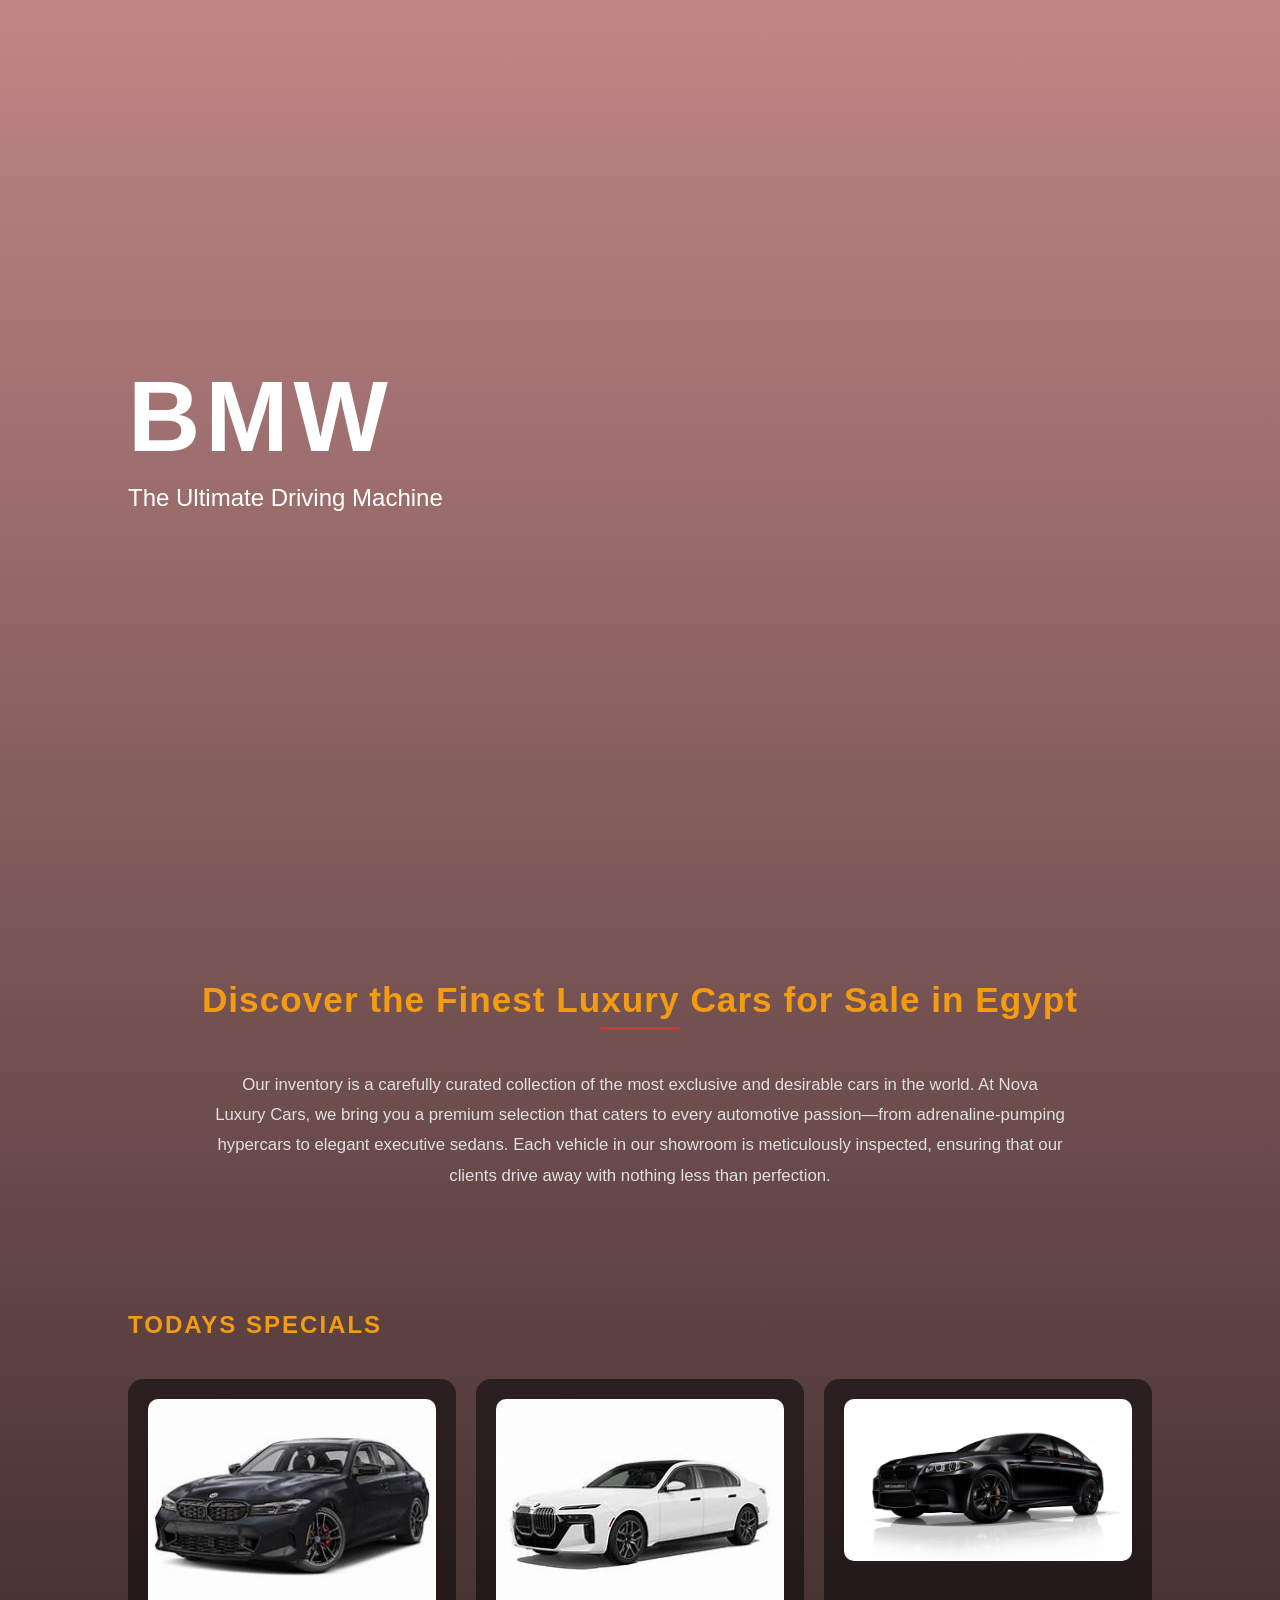
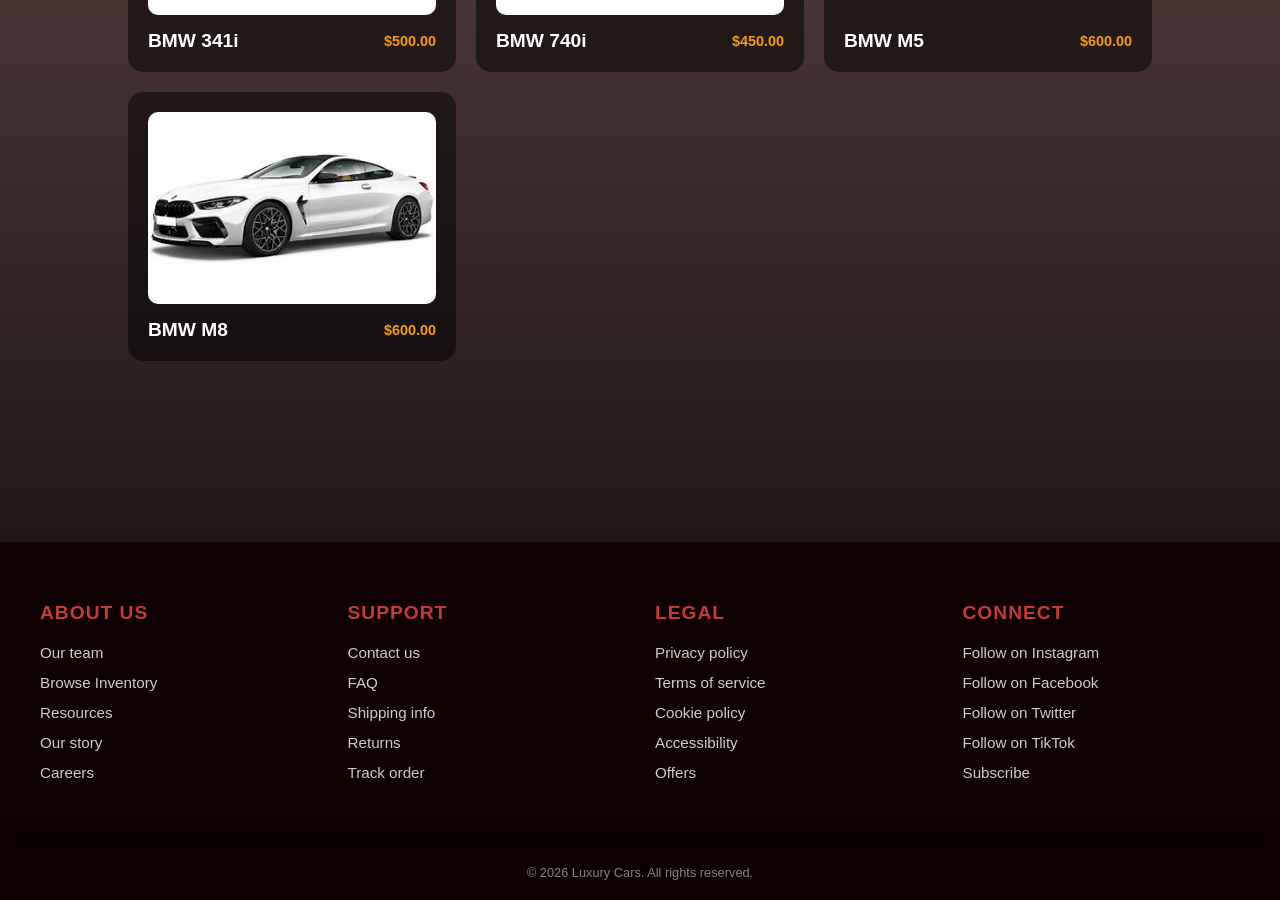
==== index.html @ f3d37f2e "Add files via upload" ====
<!DOCTYPE html>
<html lang="en">
<head>
    <meta charset="UTF-8">
    <meta name="viewport" content="width=device-width, initial-scale=1.0">
    <title>BMW </title>
    <link rel="stylesheet" href="m5.css">
        <link rel="stylesheet" href="globe.css">
    <link href="styleHome.css" rel="stylesheet">
    <link rel="preconnect" href="https://fonts.googleapis.com">
<link rel="preconnect" href="https://fonts.gstatic.com" crossorigin>
<link href="https://fonts.googleapis.com/css2?family=Noto+Sans+JP:wght@100..900&family=Playfair+Display:ital,wght@1,400..900&display=swap" rel="stylesheet">
</head>
<body>
    <main class="hero">
    
    <video autoplay loop muted playsinline class="back-video">
        <source src="vedioes/ved.mp4" type="video/mp4">
        Your browser does not support the video tag.
    </video>

    
    <div class="content">
        <h1>Bmw</h1>
        <p>The Ultimate Driving Machine</p>
        
    </div>
</main>
<section class="futeures">
    <h2>Discover the Finest Luxury Cars for Sale in Egypt</h2>
    <p>Our inventory is a carefully curated collection of the most exclusive and desirable cars in the world. At Nova Luxury Cars, we bring you a premium selection that caters to every automotive passion—from adrenaline-pumping hypercars to elegant executive sedans. Each vehicle in our showroom is meticulously inspected, ensuring that our clients drive away with nothing less than perfection.</p>

</section>
<section class="specials">
        <h2>TODAYS SPECIALS</h2>
        <div class="car-grid">
            <!-- Car Card 1 -->
             <a href="#" class="car-card-link">
            <div class="car-card">
                <img src="img/341i.jpg" alt="BMW 341i">
                <div class="car-info">
                    <h3>BMW 341i</h3>
                    
                    <span class="price">$500.00</span>
                   
                </div>
            </div>
            </a>
            <!-- Car Card 2 -->
                <a href="#" class="car-card-link">
            <div class="car-card ">
                <img src="img/740i.jpg" alt="BMW 740i">
                <div class="car-info">
                    <h3>BMW 740i</h3>
                    <span class="price">$450.00</span>
                    
                </div>
            </div>
            </a>
            <!-- Car Card 3 -->
             <a href="#" class="car-card-link">
            <div class="car-card">
                <img src="img/m5.png" alt="BMW M5" class="fafa">
                <div class="car-info">
                    <h3>BMW M5</h3>
                    <span class="price">$600.00</span>
                </div>
            </div>
            </a>
            <!-- Car Card 4 -->
             <a href="#" class="car-card-link">
            <div class="car-card">
                <img src="img/OIP.jpg" alt="BMW M8">
                <div class="car-info">
                    <h3>BMW M8</h3>
                    <span class="price">$600.00</span>
                </div>
            </div>
            </a>
        </div>
    </section>
    <footer>
    <div class="footer-links-container">
        <div class="footer-column">
            <h3>About us</h3>
            <ul>
                <li><a href="html files/team.html">Our team</a></li>
                <li><a href="#">Browse Inventory</a></li>
                <li><a href="#">Resources</a></li>
                <li><a href="#">Our story</a></li>
                <li><a href="#">Careers</a></li>
            </ul>
        </div>

        <div class="footer-column">
            <h3>Support</h3>
            <ul>
                <li><a href="html files/contact.html">Contact us</a></li>
                <li><a href="#">FAQ</a></li>
                <li><a href="#">Shipping info</a></li>
                <li><a href="#">Returns</a></li>
                <li><a href="#">Track order</a></li>
            </ul>
        </div>

        <div class="footer-column">
            <h3>Legal</h3>
            <ul>
                <li><a href="#">Privacy policy</a></li>
                <li><a href="#">Terms of service</a></li>
                <li><a href="#">Cookie policy</a></li>
                <li><a href="#">Accessibility</a></li>
                <li><a href="#">Offers</a></li>
            </ul>
        </div>

        <div class="footer-column">
            <h3>Connect</h3>
            <ul>
                <li><a href="https://www.instagram.com/">Follow on Instagram</a></li>
                <li><a href="https://www.facebook.com/">Follow on Facebook</a></li>
                <li><a href="https://twitter.com/">Follow on Twitter</a></li>
                <li><a href="https://www.tiktok.com/">Follow on TikTok</a></li>
                <li><a href="https://www.youtube.com/">Subscribe</a></li>
            </ul>
        </div>
    </div>
    <div class="footer-bottom">
        <p>&copy; 2026 Luxury Cars. All rights reserved.</p>
    </div>
</footer>

    
</body>


</html>
---- m5.css ----
* {
    margin: 0;
    padding: 0;
    box-sizing: border-box;
    font-family: 'Segoe UI', Tahoma, Geneva, Verdana, sans-serif;
}

.back-video {
    display: block;
}

body {
    background: linear-gradient(to bottom, #c18686, #050505);
    color: #fff;
}

.hero {
    width: 100%;
    height: 100vh;
    position: relative;
    display: flex;
    align-items: center;
    justify-content: center;
    overflow: hidden;
}

.back-video {
    position: absolute;
    right: 0;
    bottom: 0;
    z-index: -1;
    width: 100%;
    height: 100%;
    object-fit: cover;
}

/* ✅ التعديل هنا: الكلام يروح عالشمال */
.content {
    text-align: left;
    color: #fff;
    width: 100%;
    padding-left: 10%;
}

.content h1 {
    font-size: 100px;
    font-weight: 600;
    letter-spacing: 5px;
    margin-bottom: 10px;
    text-transform: uppercase;
}

.content p {
    font-size: 24px;
    font-weight: 300;
    margin-bottom: 30px;
}

.specials {
    padding: 80px 10%;
}

.specials h2 {
    margin-bottom: 40px;
    font-weight: bold;
    letter-spacing: 2px;
    color: #f39c12;
    text-align: left;  /* ✅ العنوان على الشمال */
}

.car-grid {
    display: grid;
    grid-template-columns: repeat(auto-fit, minmax(250px, 1fr));
    gap: 20px;
}

/* ✅ التعديلات المهمة اللي تخلي كل البطاقات بنفس الطول */
.car-card {
    background: rgba(0, 0, 0, 0.5);
    border-radius: 15px;
    padding: 20px;
    transition: all 0.3s ease;
    cursor: pointer;
    display: flex;
    flex-direction: column;
    height: 100%;  /* ✅ ده يخلي كل البطاقات بنفس الطول */
}

.car-card img {
    width: 100%;
    height: auto;  /* ✅ ارتفاع ثابت للصورة */
    object-fit: contain;  /* ✅ الصورة تغطي المساحة بدون تشويه */
    border-radius: 10px;
    margin-bottom: 15px;
}

.car-info {
    display: flex;
    justify-content: space-between;
    align-items: center;
    margin-top: auto;  /* ✅ يزق السعر للتحت */
    font-size: 0.9rem;
}

.price {
    color: #f39c12;
    font-weight: bold;
}

h3 {
    font-size: 1.2rem;
    margin-bottom: 0;
    color: #fff;
    text-align: left;
}

.car-card-link {
    text-decoration: none;
    color: inherit;
    display: block;
}

.car-card-link:hover .car-card {
    transform: translateY(-15px);
    border-color: #555;
    box-shadow: 0 10px 20px rgba(255, 255, 255, 0.1);
}


/* تنسيق كامل لقسم futeures */
.futeures {
    max-width: 1200px;
    margin: 80px auto 40px;
    padding: 0 20px;
    text-align: center;
}

.futeures h2 {
    color: #f39c12;
    font-size: 2.2rem;
    margin-bottom: 20px;
    font-weight: 700;
    letter-spacing: 1px;
    position: relative;
    display: inline-block;
}

.futeures h2::after {
    content: '';
    position: absolute;
    bottom: -10px;
    left: 50%;
    transform: translateX(-50%);
    width: 80px;
    height: 3px;
    background-color: #c13b3b;
    border-radius: 2px;
}

.futeures p {
    color: #e0e0e0;
    font-size: 1.05rem;
    line-height: 1.8;
    max-width: 850px;
    margin: 30px auto 0;
    text-align: center;
}

/* استجابة للموبايل */
@media (max-width: 768px) {
    .futeures h2 {
        font-size: 1.6rem;
    }
    
    .futeures p {
        font-size: 0.95rem;
        line-height: 1.6;
    }
}
---- globe.css ----
:root {
    --body: rgb(37, 0, 0);
    --barhom-back: white;
    --nav-links-backhover: rgba(0, 0, 0, 0.753);
    --homborder: rgba(255, 255, 255, 0.1);
    --navshadow: rgba(0, 0, 0, 0.5);
    --text: white;
    --texthovernav-border-btn: #c13b3b;
    --dropdown-contentbac: rgba(0, 0, 0, 0.2);
    --login-btnhoverbac: rgba(128, 0, 0, 0.603);
    --log: white;
    --bg-videobac: rgba(0, 0, 0, 0.6);
    --video-containerbac: rgba(0, 0, 0, 0.5);
    --image-boxshad: rgba(0, 0, 0, 0.7);
    --image-boxshad: rgba(255, 255, 255, 0.1);
    --center-text-overlayshad: rgba(0, 0, 0, 0.9);
    --footerbac: rgba(15, 0, 0, 0.95);
    --brand-itemhovshad: rgba(193, 59, 59, 0.4);


    --bodybac: #c9d6ff;
    --bodbac1: #646062;
    --bodbac2: #c16e68;
    --containerbac: #393434;
    --contshadow: rgba(0, 0, 0, 0.35);
    --cont-a: #333;
    --contbtnbac: #ffeeee;
    --conthi-in-social-h1-span-tog: #fff;
    --contform: #393434;
    --socailtex: #ff9;
    --tog-bac: #c13d51;
    --sochov: #ff0000;
    --form: #F44336;

    --contactbac: rgba(0, 0, 0, 0.85);
    --text: white;
    --form: rgba(255, 255, 255, 0.06);
    --formshad: rgba(255, 255, 255, 0.05);
    --inpBtn-hov: white;
    --forshad: rgba(255, 255, 255, 0.08);

    --body-bg-gradient: linear-gradient(to right, #646062, #c16e68);
    --container-bg: #393434;
    --home-bg: #000000;
    --nav-bg: rgba(128, 0, 0, 0.15);
    --input-bg: #ffeeee;
    --button-bg: #ffeeee;
    --accent-red: #c13d51;
    --accent-gradient: linear-gradient(to right, #8d2a39, #ff0000);
    --text-white: #ffffff;
    --text-black: #000000;
    --text-ghost: ghostwhite;
    --text-muted: #333333;
    --section-bg: transparent;
    --card-bg: rgba(255, 255, 255, 0.05);

}

#theme-switch {
    background: transparent;
    border: none;
    cursor: pointer;
    display: flex;
    position: absolute;
    top: 20px;
    left: 70px;
    z-index: 1000;
}

#theme-switch img {
    position: fixed;
    width: 30px;
    height: auto;
    transition: 0.3s;

}

.light-icon {
    display: block;
    visibility: visible;
    position: fixed;
    opacity: 1;
}

.dark-icon {
    display: none;
    visibility: visible;
    position: fixed;
    opacity: 1;

}

body.lightMode .light-icon {
    display: none;
}

body.lightMode .dark-icon {
    display: block;
    filter: invert(1);
}

body.lightMode {
    /*home body&nav style in light mode*/
    --text: black;
    --navshadow: rgba(0, 0, 0, 0.2);
    --nav-links-backhover: #4d3b3bd4;
    --drobdown-contenbac: rgba(255, 255, 255, 0.2);
    --log: var(--text-black);
    --image-boxshad: rgba(0, 0, 0, 0.9);
    --barhom-back: rgba(0, 0, 0, 0.8);
}

body.lightMode footer {
    background-color: #4d3b3bd4;
}

body.lightMode footer h3 {
    color: #5f0000;
}

/* filter on video  */

/* red with white filter  */
/* body.lightMode #bg-video {
    filter: blur(15px) brightness(1.2) sepia(0.2);
}
body.lightMode .video-container::after {
    background: rgba(255, 255, 255, 0.4);
} */

/* white and grey video  */
body.lightMode #bg-video {
    filter: blur(15px) brightness(1.7) grayscale(1);
    transition: filter 0.5s ease;
}

body.lightMode .video-container::after {
    /* زودنا الشفافية شوية عشان تبيض الخلفية أكتر */
    background: rgba(255, 255, 255, 0.75);
    z-index: -1;
    transition: background 0.5s ease;
}

/* Navbar & Global - light */
body.lightMode .nav-links a:hover {
    background-color: rgba(153, 34, 25, 0.1) !important; 
    color: white ; 
    text-shadow: 0 0 10px rgba(255, 255, 255, 0.8);    
}

/* Contact - lightmode */
body.lightMode:has(.contact-container) {
    background: linear-gradient(rgb(237 234 234 / 79%), rgb(239 8 8 / 79%)), url(../imges/mercedes1.jpeg);
    filter: blur(8px);
    background-size: cover;
    background-position: center;
    direction: ltr;
    filter: none;
    color: black;
}

body.lightMode .contact-info h1,
body.lightMode .contact-info p {
    color: black;
    text-shadow: none;
}

body.lightMode .contact-form-container {
    background: rgba(43, 26, 26, 0.897);
    border: 1px solid rgba(255, 0, 0, 0.3);
    backdrop-filter: blur(10px);
    /* box-shadow: 0 10px 30px rgba(0, 0, 0, 0.05); */
}

body.lightMode .input-group label {
    color: #000000;
}

body.lightMode .input-wrapper input,
body.lightMode textarea {
    background: rgba(255, 255, 255, 0.76);
    border: 1px solid rgba(0, 0, 0, 0.1);
    color: #000000;
}

.input-wrapper input:focus,
textarea:focus {
    border-color: #ff0000;
}

/* LogIn page lightMode */
body.lightMode:has(#container) {
    background: linear-gradient(to left, #992219, white) !important;
}

body.lightMode .container {
    background-color: white !important;
    box-shadow: 0 5px 15px rgba(0, 0, 0, 0.35);
}

body.lightMode .container form {
    background-color: white !important;
}

body.lightMode .container h1,
body.lightMode .container span,
body.lightMode .container b,
body.lightMode .container p {
    color: #000000 !important;
}

body.lightMode .container a {
    color: black !important;
}

body.lightMode .container a:hover {
    color: #992219 !important;
}

/*lma ndos 3la el ay input w nekteb*/
body.lightMode .container input {
    background-color: #f4f4f4 !important;
    color: #000000 !important;
    border: 1px solid #ddd !important;
}

body.lightMode .container input:focus {
    border-color: #992219 !important;
    background-color: #ffffff !important;
}


body.lightMode .social-icons a {
    border-color: #992219 !important;
}

body.lightMode .social-icons a:hover {

    color: white !important;
    background:#992219 !important;
    background-color: #992219 !important;

}


/*goz2 el red elly beytharak kol shewaya */
body.lightMode .toggle {
    background: linear-gradient(to right, #c13b3b, #8d2a39) !important;
}

/* background: #992219; */
/*el text elly maktob gowah */
body.lightMode .toggle-panel {
    color: white !important;
}

body.lightMode .toggle-panel h1,
body.lightMode .toggle-panel p {
    color: white !important;
}

body.lightMode .container button.hidden {
    border-color: white !important;
    color: white !important;
}

/* about page lightmode*/
body.lightMode:has(.about-container) {
    background: linear-gradient(to left, #992219, white) !important;
    color: #000000 !important;
}

/*el words el red zay ma heya*/
body.lightMode .accent-red,
body.lightMode .section-icon i,
body.lightMode .custom-list li i,
body.lightMode .trust-badge {
    color: #c13b3b !important;
}
/*white words to black words */
body.lightMode p, 
body.lightMode .tagline, 
body.lightMode .section-text h2, 
body.lightMode .custom-list li {
    color: #000000 !important;
}
body.lightMode .social-icons a {
    background: white !important;
    border: 1px solid #c13b3b !important;
}
/*ABOUT US tkon a8m3 */
body.lightMode:has(.about-container) .about-header-section h1 {
    /* background: #9b261e4f !important; */

}
/* gomlet scince 2014*/
body.lightMode:has(.about-container) .about-badge{
    background: #9b261e4f !important;
    color: #000000 !important;
    border:1px solid rgba(218, 85, 85, 0.412);

}
---- styleHome.css ----
:root {
    --body: rgb(37, 0, 0);
    --barhom-back: white;
    --nav-links-backhover: rgba(0, 0, 0, 0.753);
    --homborder: rgba(255, 255, 255, 0.1);
    --navshadow: rgba(0, 0, 0, 0.5);
    --text: white;
    --texthovernav-border-btn: #c13b3b;
    --dropdown-contentbac: rgba(0, 0, 0, 0.2);
    --login-btnhoverbac: rgba(128, 0, 0, 0.603);
    --log: white;
	--bg-videobac: rgba(0, 0, 0, 0.6);
	--video-containerbac: rgba(0, 0, 0, 0.5);
	--image-boxshad: rgba(0, 0, 0, 0.7);
	--image-boxbord: rgba(255, 255, 255, 0.1);
	--center-text-overlayshad: rgba(0, 0, 0, 0.9);
	--footerbac: rgba(15, 0, 0, 0.95);
	--brand-itemhovshad: rgba(193, 59, 59, 0.4);
}
body {
    font-family: Verdana, Geneva, Tahoma, sans-serif;
    margin: 0;
    background-color: var(--body);
    overflow-x: hidden;
}
.menu {
    cursor: pointer;
    position: fixed;
    top: 20px;
    left: 20px;
    z-index: 1022;
    transition: 0.3s;
}

.bar {
    width: 30px;
    height: 4px;
    background-color: var(--barhom-back);
    margin: 6px 0;
    transition: 0.4s;
    border-radius: 2px;
}

.menu.open .bar:nth-child(1) {
    transform: rotate(-45deg) translate(-7px, 7px);
}
.menu.open .bar:nth-child(2) {
    opacity: 0;
}
.menu.open .bar:nth-child(3) {
    transform: rotate(45deg) translate(-7px, -7px);
}


.nav-links {
    position: fixed;
    top: 0;
    left: -280px; 
    width: 260px;
    height: 100vh;
    background-color: var(--nav-links-backhover); 
    border-right: 1px solid  var(--nav-links-backhover); 
    display: flex;
    flex-direction: column;
    padding-top: 100px;
    transition: 0.5s cubic-bezier(0.77, 0, 0.175, 1);
    z-index: 1020;
    box-shadow: 10px 0 30px var(--navshadow);
}

.nav-links.active {
    left: 0;
}
.nav-links a {
    padding: 15px 30px;
    text-decoration: none;
    color: var(--text);
    font-size: 18px;
    display: block;
    transition: 0.3s;
    position: relative;
}

.nav-links a:hover {
    background-color:var(--nav-links-backhover);
    padding-left: 40px; 
    color:var(--texthovernav-border-btn);
}
.dropdown-content {
    max-height: 0;
    opacity: 0;
    overflow: hidden;
    background-color: var(--dropdown-contentbac);
    transition: all 0.4s ease-in-out;
    padding-left: 20px;
}

.dropdown-content.show {
    max-height: 300px; 
    opacity: 1;
    margin-bottom: 10px;
}

.dropdown-content a {
    font-size: 16px;
    border-left: 2px solid var(--homborder);
}
.top-right-auth {
    position: fixed;
    top: 40px;
    right: 25px;
    z-index: 1002;
}
.login-btn {
    text-decoration: none;
    color: var(--log);
    font-size: 14px;
    font-weight: bold;
    padding: 10px 25px;
    border: 1px solid var(--texthovernav-border-btn); 
    border-radius: 4px;
    transition: all 0.3s ease;
    text-transform: uppercase;
}
.login-btn:hover {
    background-color: var(--login-btnhoverbac);
    color: var(--log);
    transform: translateY(-2px);
}
@media (max-width: 480px) {
    .top-right-auth {
        top: 20px;
        right: 15px;
    }
    .login-btn {
        padding: 8px 15px;
        font-size: 12px;
    }
}
#bg-video {
    position: fixed;
    right: 0;
    bottom: 0;
    min-width: 100%;
    min-height: 100%;
    z-index: -2;
    object-fit: cover;
    filter: blur(15px) brightness(0.6); 
    transform: scale(1.1);
    background:var(--bg-videobac); 
    backdrop-filter: blur(5px);
}

.video-container::after {
    content: '';
    position: fixed;
    top: 0;
    left: 0;
    width: 100%;
    height: 100%;
    background:var(--video-containerbac);
    z-index: -1;
}
.menu {
    cursor: pointer;
    position: fixed;
    top: 20px;
    left: 20px;
    z-index: 1022;
}

.bar {
    width: 30px;
    height: 4px;
    background-color: var(--barhom-back);
    margin: 6px 0;
    transition: 0.4s;
    border-radius: 2px;
}

.nav-links {
    position: fixed;
    top: 0;
    left: -280px;
    width: 260px;
    height: 100vh;
    background-color: var(--nav-links-backhover);
    display: flex;
    flex-direction: column;
    padding-top: 100px;
    transition: 0.5s cubic-bezier(0.77, 0, 0.175, 1);
    z-index: 1020;
    box-shadow: 10px 0 30px var(--navshadow);
}

.nav-links.active { left: 0; }


.images-container {
    display: grid;
    grid-template-columns: 1fr 1.5fr 1fr; 
    grid-template-rows: auto auto;
    gap: 40px 20px; 
    padding: 60px 40px;
    max-width: 1400px; 
    margin: 0 auto; 
    position: relative;
    z-index: 1; 
    perspective: 2000px;
}

/* --- توزيع الصور في الأركان --- */
/* العمود الأول (يسار) */
.image-box:nth-child(1) { grid-column: 1; grid-row: 1; }
.image-box:nth-child(3) { grid-column: 1; grid-row: 2; }

/* العمود الثالث (يمين) */
.image-box:nth-child(2) { grid-column: 3; grid-row: 1; }
.image-box:nth-child(4) { grid-column: 3; grid-row: 2; }

.image-box {
    width: 100%;
    transform-style: preserve-3d; 
    transition: all 0.6s cubic-bezier(0.23, 1, 0.32, 1);
}

/* تأثير الميلان (الشمال لبرة واليمين لجوا) */
.image-box:nth-child(odd) {
    transform: rotateY(25deg) rotateX(5deg);
}
.image-box:nth-child(even) {
    transform: rotateY(-25deg) rotateX(5deg);
}

.image-box img {
    width: 100%; 
    height: 300px; /* طول مناسب لوضع صورتين فوق بعض */
    object-fit: cover; 
    border-radius: 20px; 
    box-shadow: -15px 15px 40px var(--image-boxshad);
    border: 1px solid var(--image-boxshad);
}

/* تأثير الـ Hover */
.image-box:hover {
    transform: rotateY(0deg) rotateX(0deg) translateZ(50px);
    z-index: 20;
}

/* --- تنسيق النص في المنتصف --- */
.center-text-overlay {
    position: absolute;
    top: 50%;
    left: 50%;
    transform: translate(-50%, -50%);
    text-align: center;
    color: var(--text);
    z-index: 10;
    width: 30%; /* مساحة النص بين الصور */
    pointer-events: none; /* للسماح للماوس بالوصول للصور خلف النص */
}

.center-text-overlay h1 {
    font-size: 3rem;
    font-weight: bold;
    color: var(--texthovernav-border-btn);
    text-shadow: 2px 2px 20px var(rgba(0, 0, 0, 0.9));
    margin: 0;
    text-transform: uppercase;
}

.center-text-overlay p {
    font-size: 1.2rem;
    opacity: 0.8;
    margin-top: 10px;
}

/* استجابة الموبايل */
@media (max-width: 768px) {
    .images-container {
        grid-template-columns: 1fr;
        perspective: none;
        padding-bottom: 0;
    }
    .image-box:nth-child(n) {
        grid-column: 1;
        grid-row: auto;
       
    }
    .center-text-overlay {
        position: relative;
        top: 0;
        left: 0;
        transform: none;
        width: 100%; 
        margin-bottom: 5px;
        margin-top: 100px;
    }
}
/* --- تنسيق الفوتر --- */
footer {
    background-color: var(--footerbac); /* لون غامق جداً يميل للأسود */
    padding: 60px 20px 20px;
    margin-top: 100px; /* مسافة بين الصور والفوتر */
    border-top: 1px solid var(--homborder);
    position: relative;
    z-index: 10;
    width: 100%;
}

.footer-links-container {
    display: grid;
    grid-template-columns: repeat(4, 1fr);  /* 4 أعمدة متساوية */
    max-width: 1200px;
    margin: 0 auto;
    gap: 30px;
}

.footer-column {
    min-width: 0;  /* مهم عشان الـ grid يشتغل صح */
}

.footer-column h3 {
    color: var(--texthovernav-border-btn);
    font-size: 1.2rem;
    margin-bottom: 20px;
    text-transform: uppercase;
    letter-spacing: 1px;
}

.footer-column ul {
    list-style: none;
    padding: 0;
}

.footer-column ul li {
    margin-bottom: 12px;
}

.footer-column ul li a {
    color: var(--text);
    text-decoration: none;
    font-size: 0.95rem;
    transition: 0.3s;
    opacity: 0.8;
}

.footer-column ul li a:hover {
    color: var(--texthovernav-border-btn);
    opacity: 1;
    padding-left: 5px;
}

.footer-bottom {
    text-align: center;
    margin-top: 50px;
    padding-top: 20px;
    border-top: 1px solid var(--image-boxshad);
}

.footer-bottom p {
    color: var(--text);
    font-size: 0.8rem;
    opacity: 0.5;
}
.footer-shift {
    transform: translateX(260px); 
    width: calc(100% - 260px) !important;
}
/* ------------------------------------------------------------------ */
.search-box img {
  width: 44px;
    cursor: pointer;
    transition: 0.3s;
    border-radius: 50%;
    margin-left: 137px;
    margin-top: 17px;
}

#searchInput {
  padding: 10px 15px;
  border-radius: 25px;
  border: 1px solid #ffffff33;
  background: rgba(255, 255, 255, 0.1);
  color: white;
  outline: none;
  backdrop-filter: blur(5px);
  margin-top: 21px;
  margin-left: 195px;
}

#resultsList {
  list-style: none;
  padding: 0;
  display: none; /* مخفية في البداية */
  background: #2a2a2a;
  margin-top: 10px;
  width: 198px;
  margin-top: 10px;
  margin-left: 195px;
}

#resultsList li {
  padding: 10px;
  color: white;
  border-bottom: 1px solid #333;
  cursor: pointer;
}
#resultsList li a {
  text-decoration: none;
  color: inherit;
  font-size: 15px;
}

#resultsList li:hover {

  border: 1px solid rgba(255, 0, 0, 0.7);
  box-shadow: 0 0 15px rgba(255, 0, 0, 0.7);
  transform: translateX(1px);
}
/* ---------------------------------------------------------------------------------------------------- */

/* استجابة الموبايل */
@media (max-width: 768px) {
    .footer-links-container {
        flex-direction: row; 
        flex-wrap: wrap;
        justify-content: space-between;
        gap: 20px;
    }
    .footer-column {
        /* تحديد عرض العمود ليكون تقريباً نصف العرض لظهور اثنين بجانب بعض */
        flex: 0 0 calc(50% - 20px); 
        min-width: 140px; /* تقليل الحد الأدنى للعرض ليسمح بوجود اثنين */
        text-align: center;
        margin-bottom: 20px;
    }
    .footer-column ul li a:hover {
        padding-left: 0;
    }
}
/* حاوية الأيقونات */
.icons-brands-container {
    display: flex;
    justify-content: center;
    gap: 30px;
    margin: 40px auto;
    padding: 20px;
    z-index: 10;
    position: relative;
}

/* العنصر الواحد (اللوجو والاسم) */
.brand-item {
    text-align: center;
    transition: 0.3s;
}

.brand-item a {
    text-decoration: none;
}

/* صندوق اللوجو الدائري */
.brand-box {
    width: 80px;
    height: 80px;
    border-radius: 50%; /* جعلها دائرية */
    overflow: hidden;
    border: 2px solid var(--homborder);
    background:var(--image-boxshad);
    backdrop-filter: blur(5px);
    transition: all 0.4s ease;
    box-shadow: 0 5px 15px var(--center-text-overlayshad);
}

/* الصورة داخل الدائرة */
.brand-img {
    width: 100%;
    height: 100%;
    object-fit: cover; /* لضمان عدم تمطط اللوجو */
    transition: transform 0.4s;
}

/* اسم الماركة تحت اللوجو */
.brand-item span {
    display: block;
    margin-top: 10px;
    color: var(--text);
    font-size: 0.9rem;
    font-weight: bold;
    text-transform: uppercase;
    opacity: 0.7;
    transition: 0.3s;
}

/* تأثير عند تمرير الماوس */
.brand-item:hover .brand-box {
    border-color: var(--texthovernav-border-btn);
    transform: translateY(-5px);
    box-shadow: 0 10px 20px var(--brand-itemhovshad); /* ضل بلونك الأحمر */
}

.brand-item:hover .brand-img {
    transform: scale(1.1);
}

.brand-item:hover span {
    color: var(--texthovernav-border-btn);
    opacity: 1;
}

/* للموبايل */
@media (max-width: 480px) {
    .icons-brands-container {
        gap: 15px;
    }
    .brand-box {
        width: 60px;
        height: 60px;
    }
}
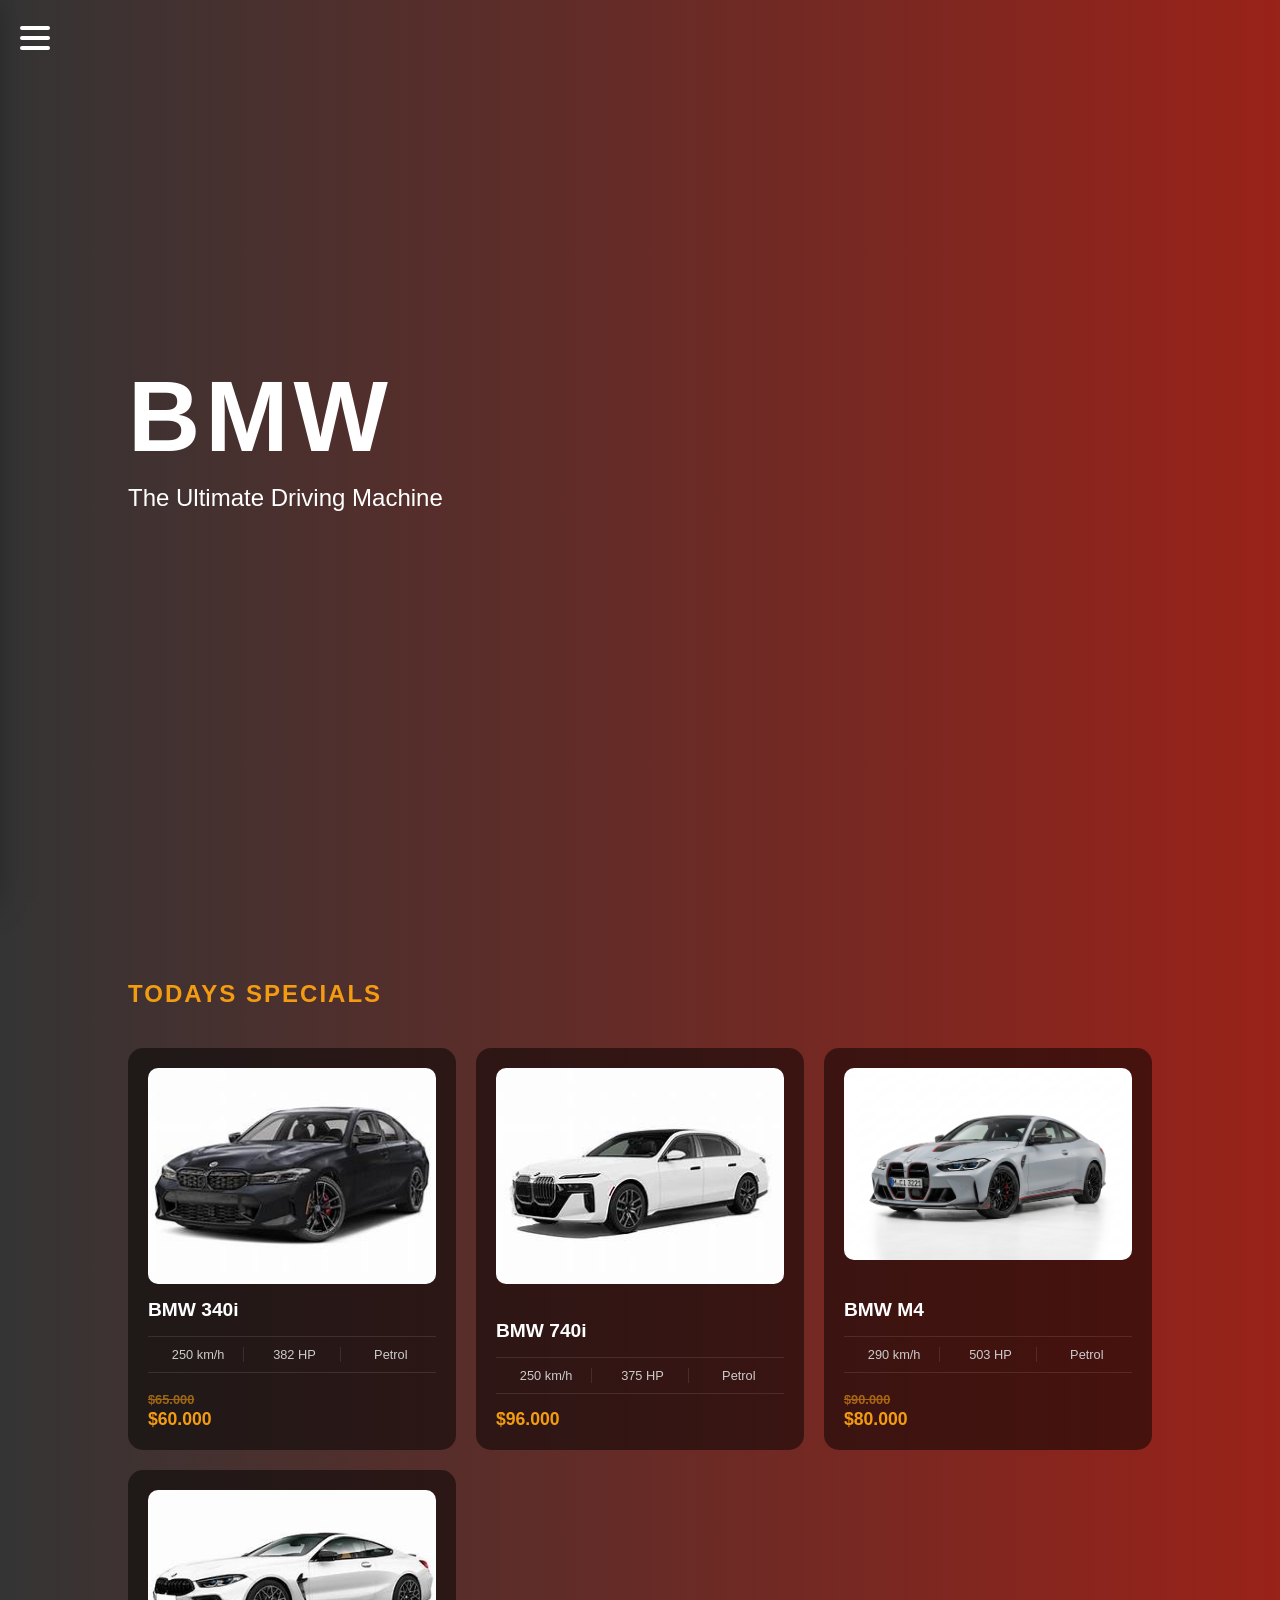
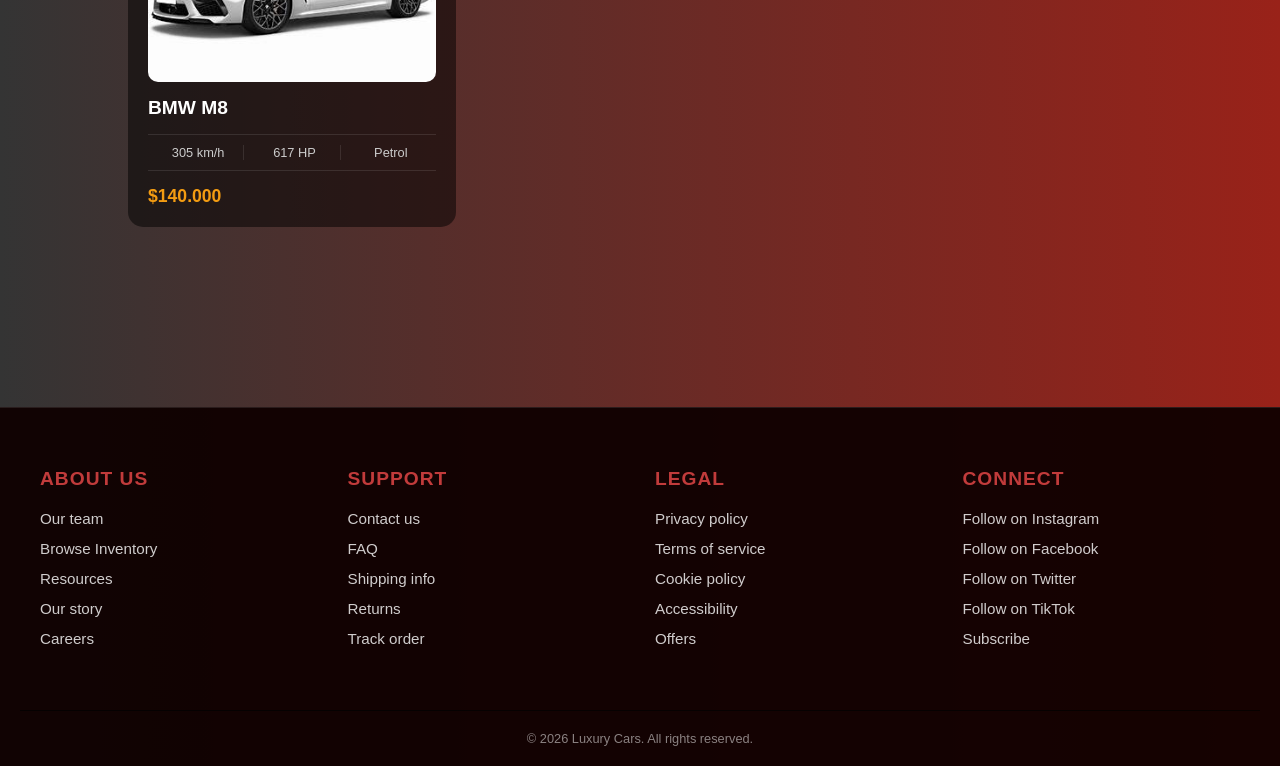
==== commit 8ca5e90f: "Add files via upload" ====
--- a/index.html
+++ b/index.html
@@ -12,6 +12,28 @@
 <link href="https://fonts.googleapis.com/css2?family=Noto+Sans+JP:wght@100..900&family=Playfair+Display:ital,wght@1,400..900&display=swap" rel="stylesheet">
 </head>
 <body>
+    <header>
+        <div class="menu" id="menu-icon" onclick="toggleMenu(event)">
+            <div class="bar"></div>
+            <div class="bar"></div>
+            <div class="bar"></div>
+        </div>
+
+        <nav id="nav-links" class="nav-links">
+            <a href="../index.html">Home</a>
+            <div class="dropdown">
+                <a href="javascript:void(0)" class="dropbtn" onclick="toggleCars(event)">Cars ▾</a>
+                <div id="cars-dropdown" class="dropdown-content">
+                    <a href="bmw.html">BMW</a>
+                    <a href="mercedes.html">Mercedes</a>
+                    <a href="audi.html">Audi</a>
+                    <a href="porsche.html">Porsche</a>
+                </div>
+            </div>
+            <a href="../html files/about.html">About</a>
+            <a href="../html files/contact.html">Contact us</a>
+        </nav>
+    </header>
     <main class="hero">
     
     <video autoplay loop muted playsinline class="back-video">
@@ -26,59 +48,74 @@
         
     </div>
 </main>
-<section class="futeures">
-    <h2>Discover the Finest Luxury Cars for Sale in Egypt</h2>
-    <p>Our inventory is a carefully curated collection of the most exclusive and desirable cars in the world. At Nova Luxury Cars, we bring you a premium selection that caters to every automotive passion—from adrenaline-pumping hypercars to elegant executive sedans. Each vehicle in our showroom is meticulously inspected, ensuring that our clients drive away with nothing less than perfection.</p>
-
-</section>
 <section class="specials">
-        <h2>TODAYS SPECIALS</h2>
-        <div class="car-grid">
-            <!-- Car Card 1 -->
-             <a href="#" class="car-card-link">
+    <h2>TODAYS SPECIALS</h2>
+    <div class="car-grid">
+        <!-- Car Card 1 -->
+        <a href="#" class="car-card-link">
             <div class="car-card">
-                <img src="img/341i.jpg" alt="BMW 341i">
+                <img src="img/341i.jpg" alt="BMW 340i">
                 <div class="car-info">
-                    <h3>BMW 341i</h3>
-                    
-                    <span class="price">$500.00</span>
-                   
+                    <h3>BMW 340i</h3>
+                    <div class="car-specs">
+                        <div class="spec-item"><i class="fas fa-car"></i> 250 km/h</div>
+                        <div class="spec-item"><i class="fas fa-bolt"></i> 382 HP</div>
+                        <div class="spec-item"><i class="fas fa-gas-pump"></i> Petrol</div>
+                    </div>
+                    <span class="price"><del style="font-size: 0.8rem; opacity: 0.6;">$65.000</del><br>$60.000</span>
                 </div>
             </div>
-            </a>
-            <!-- Car Card 2 -->
-                <a href="#" class="car-card-link">
-            <div class="car-card ">
+        </a>
+
+        <!-- Car Card 2 -->
+        <a href="#" class="car-card-link">
+            <div class="car-card">
                 <img src="img/740i.jpg" alt="BMW 740i">
                 <div class="car-info">
                     <h3>BMW 740i</h3>
-                    <span class="price">$450.00</span>
-                    
+                    <div class="car-specs">
+                        <div class="spec-item"><i class="fas fa-car"></i> 250 km/h</div>
+                        <div class="spec-item"><i class="fas fa-bolt"></i> 375 HP</div>
+                        <div class="spec-item"><i class="fas fa-gas-pump"></i> Petrol</div>
+                    </div>
+                    <span class="price">$96.000</span>
                 </div>
             </div>
-            </a>
-            <!-- Car Card 3 -->
-             <a href="#" class="car-card-link">
+        </a>
+
+        <!-- Car Card 3 -->
+        <a href="#" class="car-card-link">
             <div class="car-card">
-                <img src="img/m5.png" alt="BMW M5" class="fafa">
+                <img src="img/M4.png" alt="BMW M4">
                 <div class="car-info">
-                    <h3>BMW M5</h3>
-                    <span class="price">$600.00</span>
+                    <h3>BMW M4</h3>
+                    <div class="car-specs">
+                        <div class="spec-item"><i class="fas fa-car"></i> 290 km/h</div>
+                        <div class="spec-item"><i class="fas fa-bolt"></i> 503 HP</div>
+                        <div class="spec-item"><i class="fas fa-gas-pump"></i> Petrol</div>
+                    </div>
+                    <span class="price"><del style="font-size: 0.8rem; opacity: 0.6;">$90.000</del><br>$80.000</span>
                 </div>
             </div>
-            </a>
-            <!-- Car Card 4 -->
-             <a href="#" class="car-card-link">
+        </a>
+
+        <!-- Car Card 4 -->
+        <a href="#" class="car-card-link">
             <div class="car-card">
                 <img src="img/OIP.jpg" alt="BMW M8">
                 <div class="car-info">
                     <h3>BMW M8</h3>
-                    <span class="price">$600.00</span>
+                    <div class="car-specs">
+                        <div class="spec-item"><i class="fas fa-car"></i> 305 km/h</div>
+                        <div class="spec-item"><i class="fas fa-bolt"></i> 617 HP</div>
+                        <div class="spec-item"><i class="fas fa-gas-pump"></i> Petrol</div>
+                    </div>
+                    <span class="price">$140.000</span>
                 </div>
             </div>
-            </a>
-        </div>
-    </section>
+        </a>
+    </div>
+</section> 
     <footer>
     <div class="footer-links-container">
         <div class="footer-column">
@@ -129,6 +166,8 @@
         <p>&copy; 2026 Luxury Cars. All rights reserved.</p>
     </div>
 </footer>
+<script src="globe.js"></script>
+    <script src="scriptHome.js"></script>
 
     
 </body>
--- a/m5.css
+++ b/m5.css
@@ -10,7 +10,7 @@
 }
 
 body {
-    background: linear-gradient(to bottom, #c18686, #050505);
+    background: linear-gradient(to right, #343434, #992219);
     color: #fff;
 }
 
@@ -34,7 +34,7 @@
     object-fit: cover;
 }
 
-/* ✅ التعديل هنا: الكلام يروح عالشمال */
+/*  التعديل هنا: الكلام يروح عالشمال */
 .content {
     text-align: left;
     color: #fff;
@@ -65,7 +65,7 @@
     font-weight: bold;
     letter-spacing: 2px;
     color: #f39c12;
-    text-align: left;  /* ✅ العنوان على الشمال */
+    text-align: left;  /*  العنوان على الشمال */
 }
 
 .car-grid {
@@ -74,7 +74,7 @@
     gap: 20px;
 }
 
-/* ✅ التعديلات المهمة اللي تخلي كل البطاقات بنفس الطول */
+/*  التعديلات المهمة اللي تخلي كل البطاقات بنفس الطول */
 .car-card {
     background: rgba(0, 0, 0, 0.5);
     border-radius: 15px;
@@ -83,29 +83,68 @@
     cursor: pointer;
     display: flex;
     flex-direction: column;
-    height: 100%;  /* ✅ ده يخلي كل البطاقات بنفس الطول */
+    height: 100%;  /*  ده يخلي كل البطاقات بنفس الطول */
 }
 
 .car-card img {
     width: 100%;
-    height: auto;  /* ✅ ارتفاع ثابت للصورة */
-    object-fit: contain;  /* ✅ الصورة تغطي المساحة بدون تشويه */
+    height: auto;  /*  ارتفاع ثابت للصورة */
+    object-fit: contain;  /*  الصورة تغطي المساحة بدون تشويه */
     border-radius: 10px;
     margin-bottom: 15px;
 }
 
 .car-info {
     display: flex;
-    justify-content: space-between;
-    align-items: center;
-    margin-top: auto;  /* ✅ يزق السعر للتحت */
-    font-size: 0.9rem;
-}
+    flex-direction: column; /* ترتيب العناصر رأسي */
+    gap: 10px;
+    margin-top: auto; 
+    text-align: left;
+}
+
+
+
+
 
 .price {
     color: #f39c12;
     font-weight: bold;
-}
+    font-size: 1.1rem;
+    align-self: flex-start; /* يخلي السعر يبدأ من الشمال */
+}
+
+.car-specs {
+    display: flex;
+    justify-content: space-between;
+    border-top: 1px solid rgba(255, 255, 255, 0.1);
+    border-bottom: 1px solid rgba(255, 255, 255, 0.1);
+    padding: 10px 0;
+    margin: 5px 0;
+    font-size: 0.8rem;
+    color: #ccc;
+}
+
+.spec-item {
+    flex: 1;
+    display: flex;
+    align-items: center;
+    justify-content: center;
+    gap: 5px;
+}
+
+/* الخطوط الفاصلة */
+.spec-item:not(:last-child) {
+    border-right: 1px solid rgba(255, 255, 255, 0.1);
+}
+
+
+
+
+
+
+
+
+
 
 h3 {
     font-size: 1.2rem;
@@ -127,7 +166,6 @@
 }
 
 
-/* تنسيق كامل لقسم futeures */
 .futeures {
     max-width: 1200px;
     margin: 80px auto 40px;
@@ -139,7 +177,7 @@
     color: #f39c12;
     font-size: 2.2rem;
     margin-bottom: 20px;
-    font-weight: 700;
+    font-weight: bold;
     letter-spacing: 1px;
     position: relative;
     display: inline-block;
@@ -148,13 +186,13 @@
 .futeures h2::after {
     content: '';
     position: absolute;
-    bottom: -10px;
+    bottom: -20px;
     left: 50%;
     transform: translateX(-50%);
-    width: 80px;
+    width: 150px;
     height: 3px;
-    background-color: #c13b3b;
-    border-radius: 2px;
+    background-color: #c13b3b;   
+    border-radius: 3px;
 }
 
 .futeures p {
